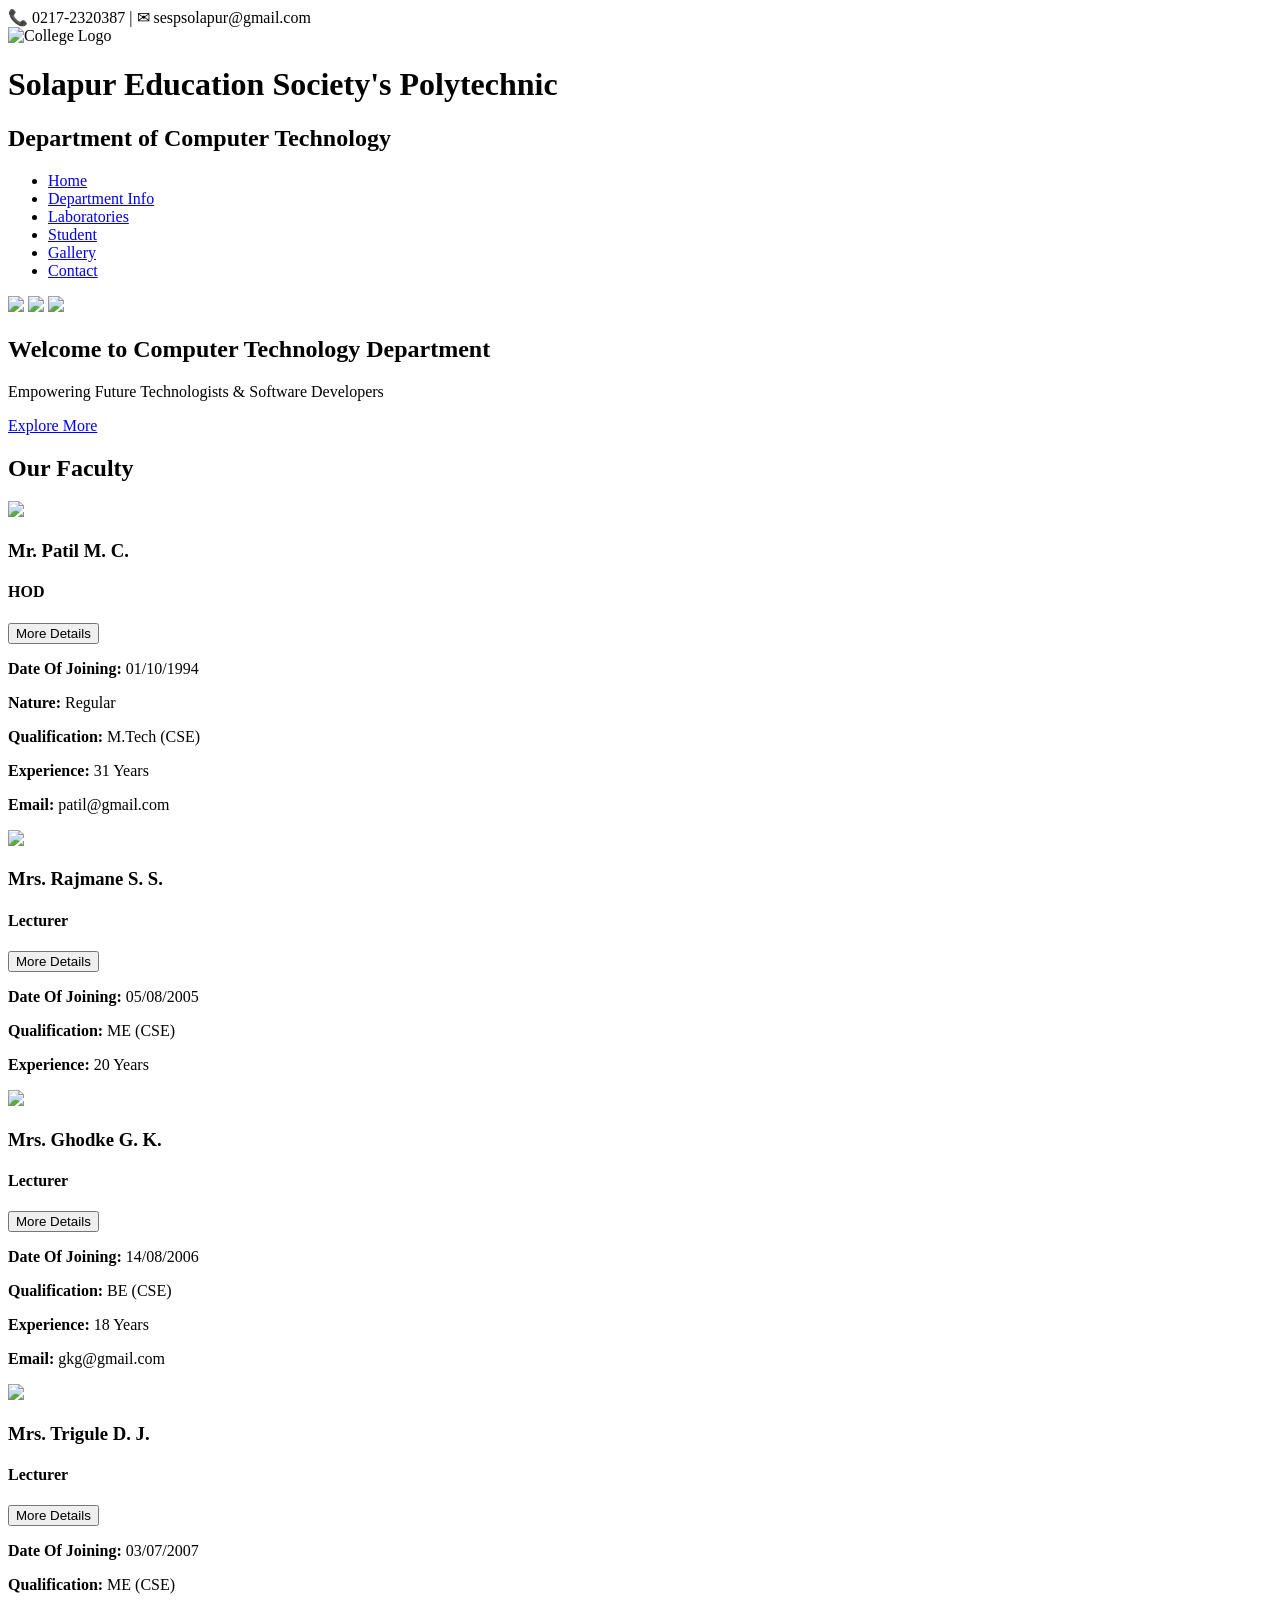
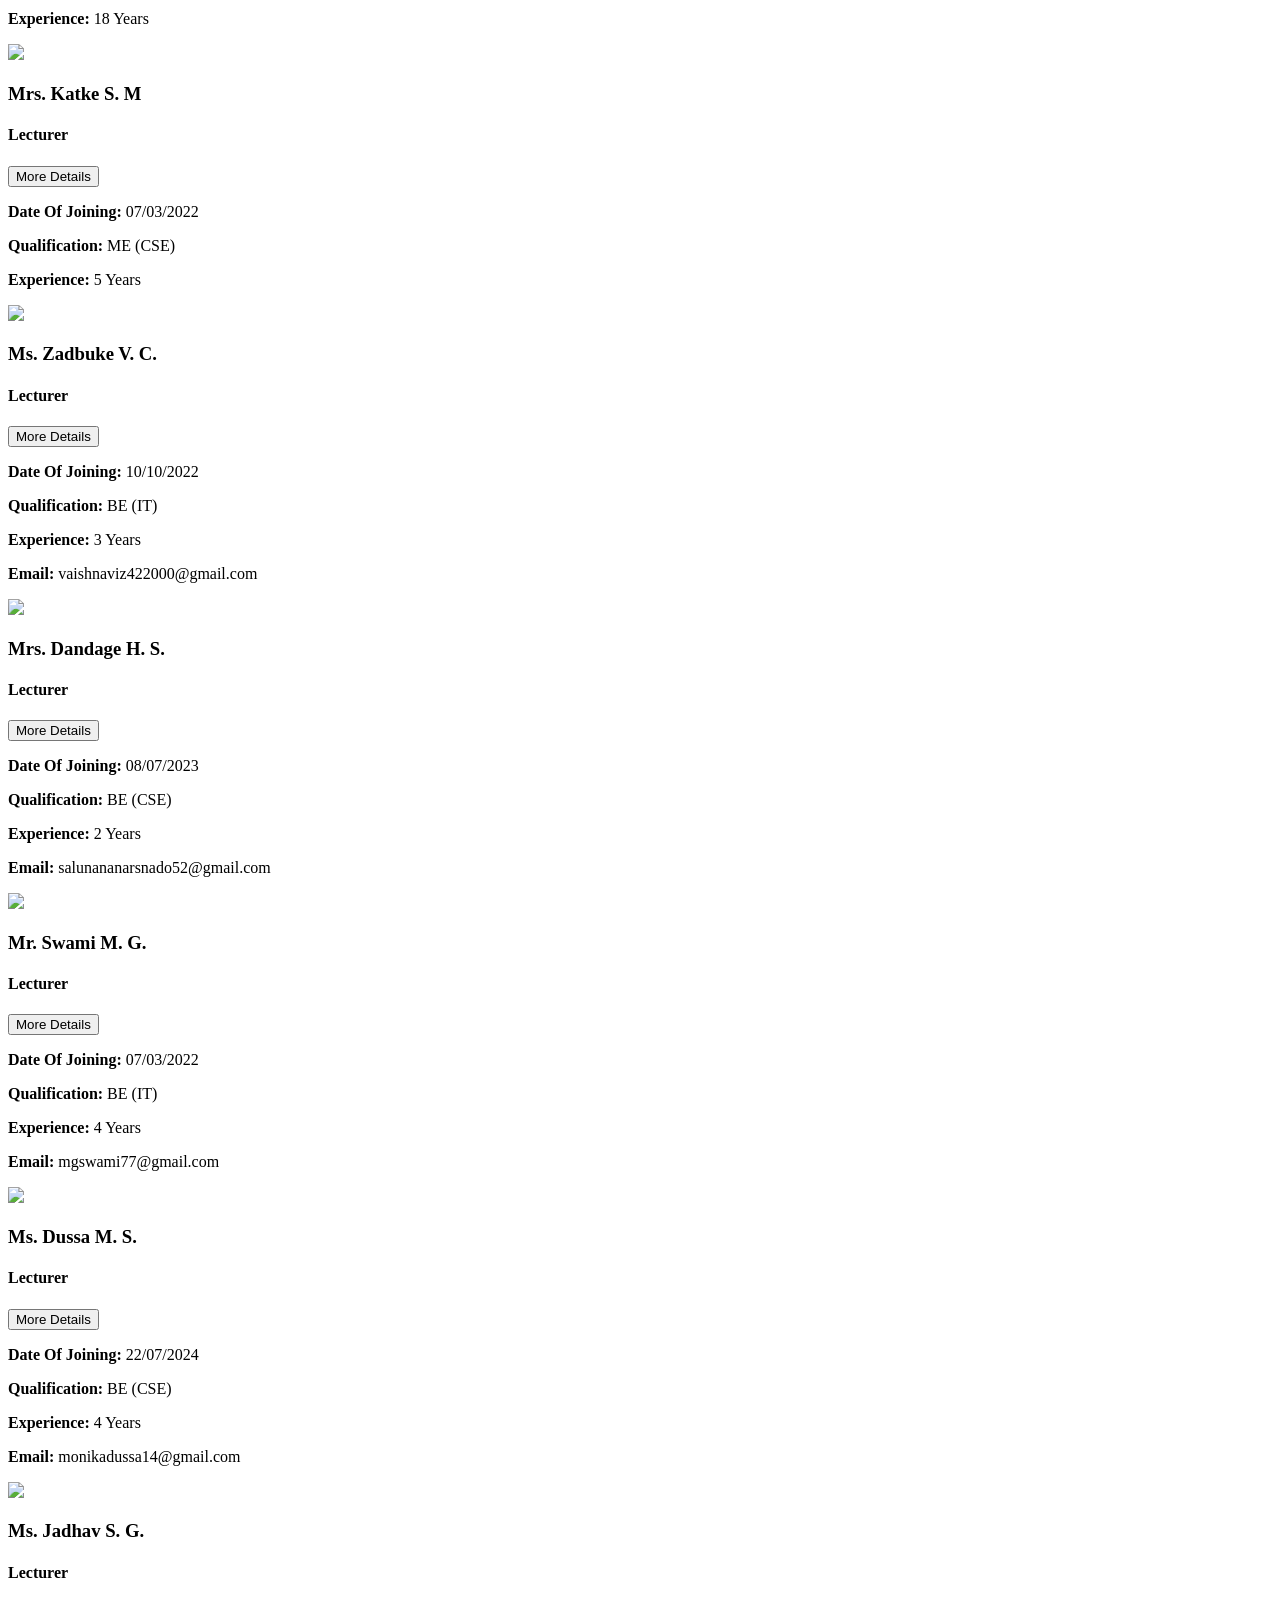
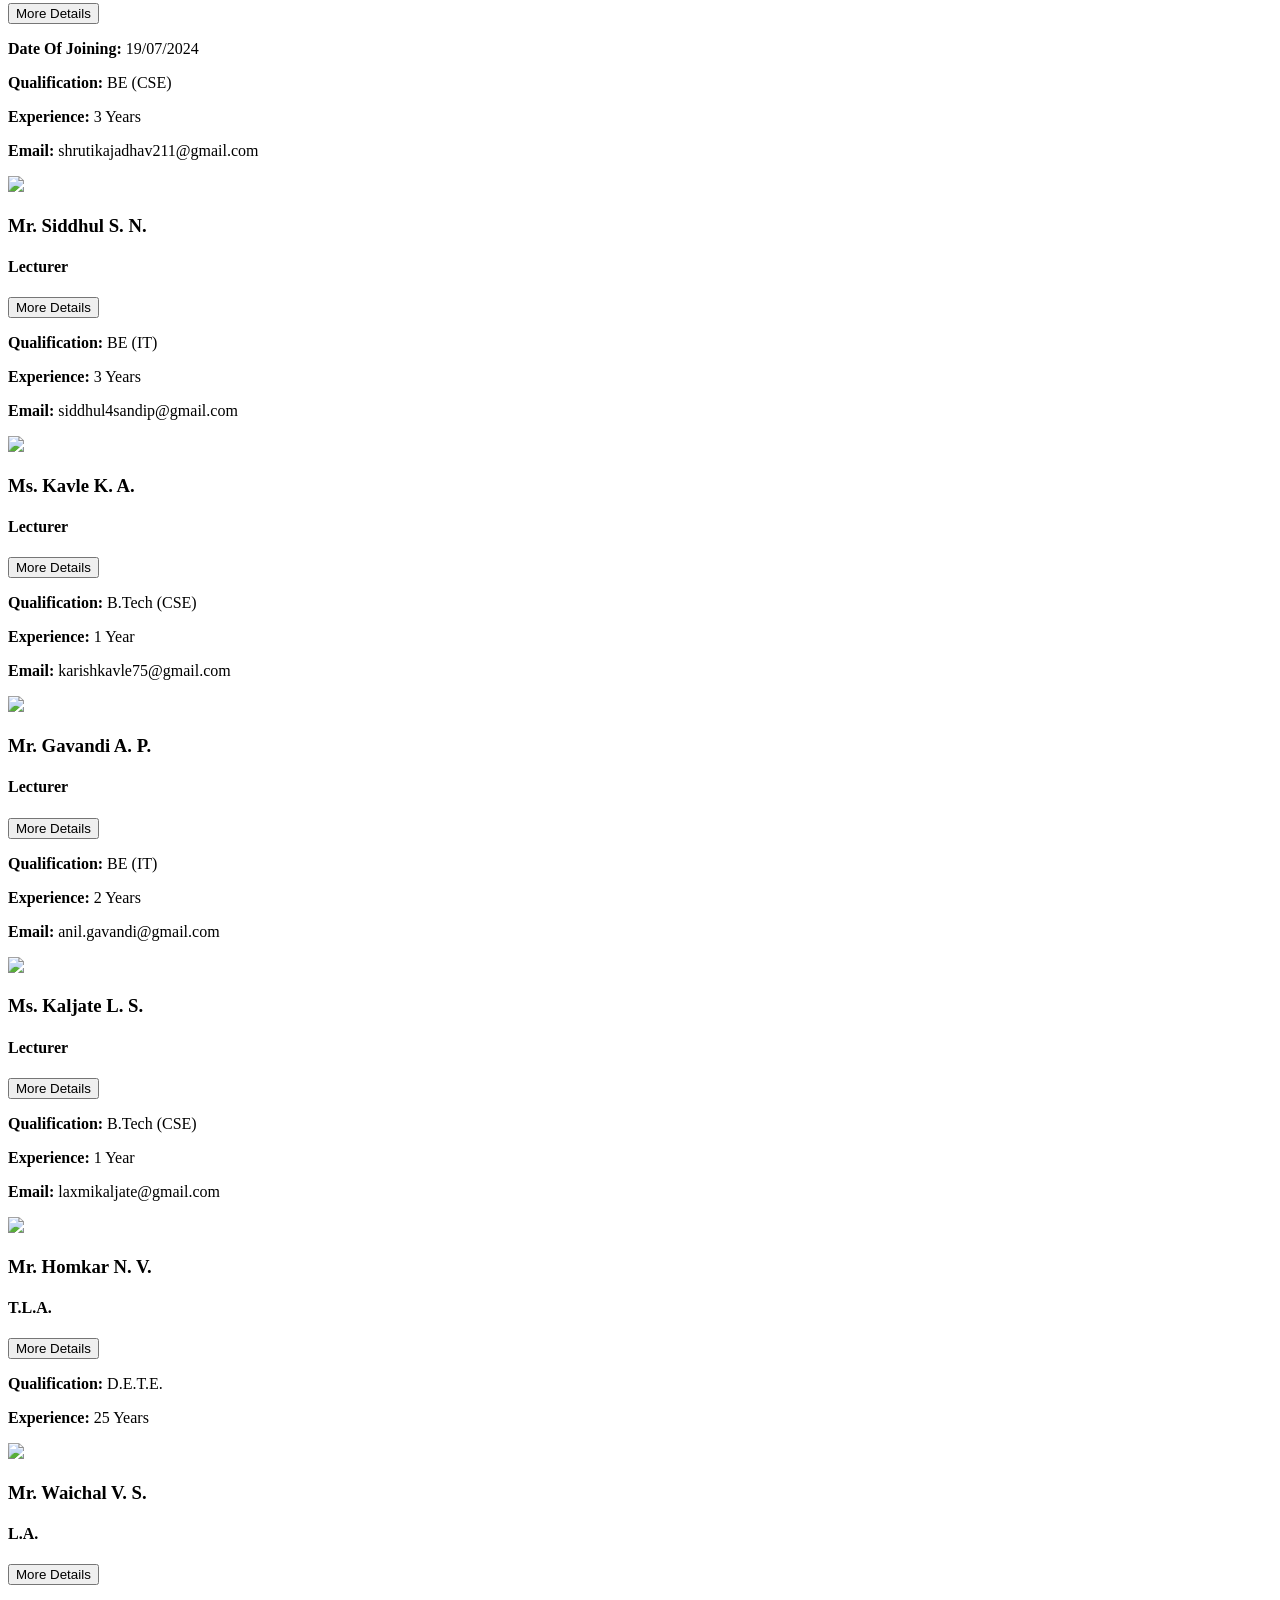
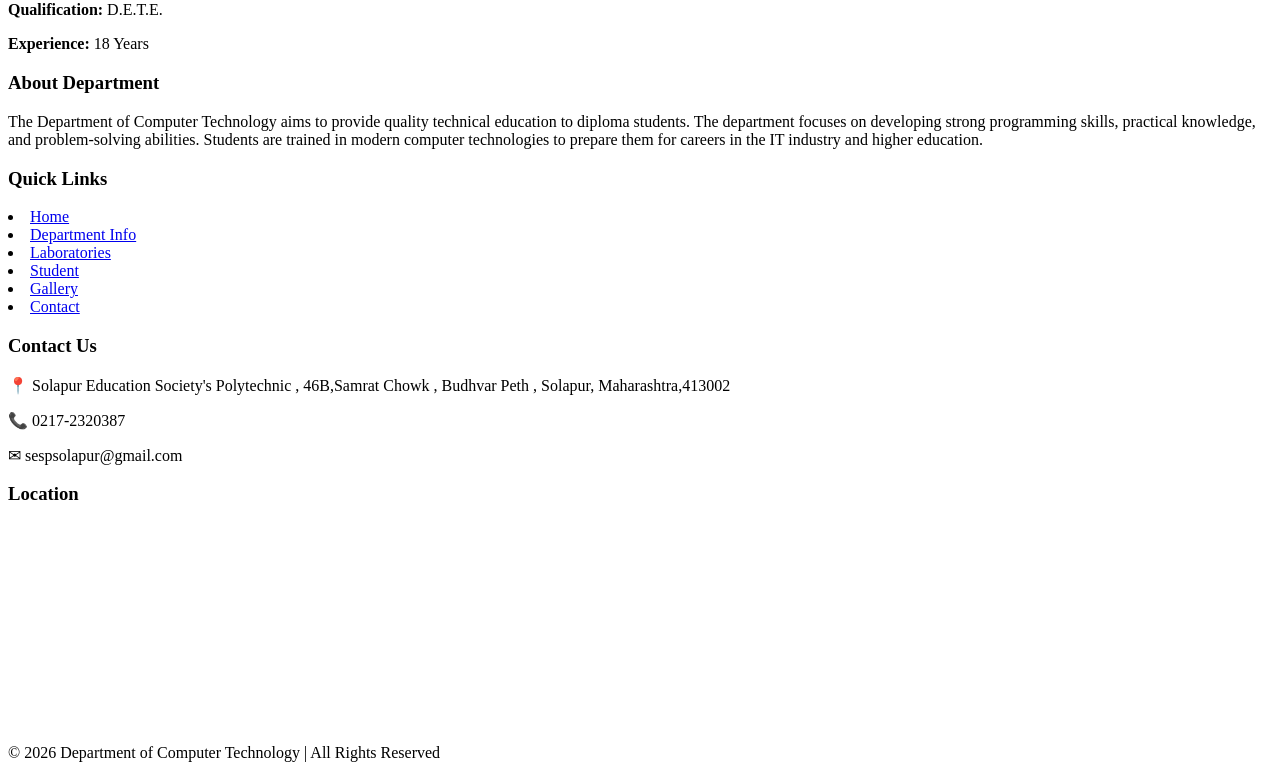
==== index.html @ 78694e69 "Add files via upload" ====
<!DOCTYPE html>
<html>

<head>
    <title>Computer Science Department</title>
    <link rel="stylesheet" href="css/style.css">
</head>

<body>

    <div class="top-bar">
        📞 0217-2320387 | ✉ sespsolapur@gmail.com
    </div>

    <header class="main-header">
        <div class="logo">
            <img src="images/logo.png" alt="College Logo">
        </div>

        <div class="title">
            <h1>Solapur Education Society's Polytechnic</h1>
            <h2>Department of Computer Technology</h2>
        </div>
    </header>

    <nav>
        <ul>
            <li><a href="index.html">Home</a></li>
            <li><a href="department.html">Department Info</a></li>
            <li><a href="lab.html">Laboratories</a></li>
            <li><a href="student.html">Student</a></li>
            <li><a href="gallery.html">Gallery</a></li>
            <li><a href="contact.html">Contact</a></li>
        </ul>
    </nav>

    <section class="hero">

        <div class="slider">
            <img src="images/slide1.jpg" class="slide active">
            <img src="images/slide2.jpg" class="slide">
            <img src="images/slide3.png" class="slide">
        </div>

        <div class="hero-overlay"></div>

        <div class="hero-content">
            <h2>Welcome to Computer Technology Department</h2>
            <p>Empowering Future Technologists & Software Developers</p>
            <a href="#" class="btn">Explore More</a>
        </div>

    </section>

    <section class="faculty">

        <h2>Our Faculty</h2>

        <div class="cards">

            <!-- Faculty 1 -->

            <div class="card">
                <img src="images/faculty1.jpeg">
                <h3>Mr. Patil M. C.</h3>
                <h4>HOD</h4>
                <button class="details-btn">More Details</button>

                <div class="detail-box">
                    <p><b>Date Of Joining:</b> 01/10/1994</p>
                    <p><b>Nature:</b> Regular</p>
                    <p><b>Qualification:</b> M.Tech (CSE)</p>
                    <p><b>Experience:</b> 31 Years</p>
                    <p><b>Email:</b> patil@gmail.com</p>
                </div>
            </div>

            <!-- Faculty 2 -->

            <div class="card">
                <img src="images/faculty2.jpeg">
                <h3>Mrs. Rajmane S. S.</h3>
                <h4>Lecturer</h4>
                <button class="details-btn">More Details</button>

                <div class="detail-box">
                    <p><b>Date Of Joining:</b> 05/08/2005</p>
                    <p><b>Qualification:</b> ME (CSE)</p>
                    <p><b>Experience:</b> 20 Years</p>
                </div>
            </div>

            <!-- Faculty 3 -->

            <div class="card">
                <img src="images/faculty3.jpeg">
                <h3>Mrs. Ghodke G. K.</h3>
                <h4>Lecturer</h4>
                <button class="details-btn">More Details</button>

                <div class="detail-box">
                    <p><b>Date Of Joining:</b> 14/08/2006</p>
                    <p><b>Qualification:</b> BE (CSE)</p>
                    <p><b>Experience:</b> 18 Years</p>
                    <p><b>Email:</b> gkg@gmail.com</p>
                </div>
            </div>

            <!-- Faculty 4 -->

            <div class="card">
                <img src="images/faculty4.jpeg">
                <h3>Mrs. Trigule D. J.</h3>
                <h4>Lecturer</h4>
                <button class="details-btn">More Details</button>

                <div class="detail-box">
                    <p><b>Date Of Joining:</b> 03/07/2007</p>
                    <p><b>Qualification:</b> ME (CSE)</p>
                    <p><b>Experience:</b> 18 Years</p>
                </div>
            </div>

            <!-- Faculty 5 -->

            <div class="card">
                <img src="images/faculty5.jpeg">
                <h3>Mrs. Katke S. M</h3>
                <h4>Lecturer</h4>
                <button class="details-btn">More Details</button>

                <div class="detail-box">
                    <p><b>Date Of Joining:</b> 07/03/2022</p>
                    <p><b>Qualification:</b> ME (CSE)</p>
                    <p><b>Experience:</b> 5 Years</p>
                </div>
            </div>

            <!-- Faculty 6 -->

            <div class="card">
                <img src="images/faculty6.jpeg">
                <h3>Ms. Zadbuke V. C.</h3>
                <h4>Lecturer</h4>
                <button class="details-btn">More Details</button>

                <div class="detail-box">
                    <p><b>Date Of Joining:</b> 10/10/2022</p>
                    <p><b>Qualification:</b> BE (IT)</p>
                    <p><b>Experience:</b> 3 Years</p>
                    <p><b>Email:</b> vaishnaviz422000@gmail.com</p>
                </div>
            </div>

            <!-- Faculty 7 -->

            <div class="card">
                <img src="images/faculty7.jpeg">
                <h3>Mrs. Dandage H. S.</h3>
                <h4>Lecturer</h4>
                <button class="details-btn">More Details</button>

                <div class="detail-box">
                    <p><b>Date Of Joining:</b> 08/07/2023</p>
                    <p><b>Qualification:</b> BE (CSE)</p>
                    <p><b>Experience:</b> 2 Years</p>
                    <p><b>Email:</b> salunananarsnado52@gmail.com</p>
                </div>
            </div>

            <!-- Faculty 8 -->

            <div class="card">
                <img src="images/faculty8.jpeg">
                <h3>Mr. Swami M. G.</h3>
                <h4>Lecturer</h4>
                <button class="details-btn">More Details</button>

                <div class="detail-box">
                    <p><b>Date Of Joining:</b> 07/03/2022</p>
                    <p><b>Qualification:</b> BE (IT)</p>
                    <p><b>Experience:</b> 4 Years</p>
                    <p><b>Email:</b> mgswami77@gmail.com</p>
                </div>
            </div>

            <!-- Faculty 9 -->

            <div class="card">
                <img src="images/faculty9.jpeg">
                <h3>Ms. Dussa M. S.</h3>
                <h4>Lecturer</h4>
                <button class="details-btn">More Details</button>

                <div class="detail-box">
                    <p><b>Date Of Joining:</b> 22/07/2024</p>
                    <p><b>Qualification:</b> BE (CSE)</p>
                    <p><b>Experience:</b> 4 Years</p>
                    <p><b>Email:</b> monikadussa14@gmail.com</p>
                </div>
            </div>

            <!-- Faculty 10 -->

            <div class="card">
                <img src="images/faculty10.jpeg">
                <h3>Ms. Jadhav S. G.</h3>
                <h4>Lecturer</h4>
                <button class="details-btn">More Details</button>

                <div class="detail-box">
                    <p><b>Date Of Joining:</b> 19/07/2024</p>
                    <p><b>Qualification:</b> BE (CSE)</p>
                    <p><b>Experience:</b> 3 Years</p>
                    <p><b>Email:</b> shrutikajadhav211@gmail.com</p>
                </div>
            </div>

            <!-- Faculty 11 -->

            <div class="card">
                <img src="images/faculty11.jpeg">
                <h3>Mr. Siddhul S. N.</h3>
                <h4>Lecturer</h4>
                <button class="details-btn">More Details</button>

                <div class="detail-box">
                    <p><b>Qualification:</b> BE (IT)</p>
                    <p><b>Experience:</b> 3 Years</p>
                    <p><b>Email:</b> siddhul4sandip@gmail.com</p>
                </div>
            </div>

            <!-- Faculty 12 -->

            <div class="card">
                <img src="images/faculty12.jpeg">
                <h3>Ms. Kavle K. A.</h3>
                <h4>Lecturer</h4>
                <button class="details-btn">More Details</button>

                <div class="detail-box">
                    <p><b>Qualification:</b> B.Tech (CSE)</p>
                    <p><b>Experience:</b> 1 Year</p>
                    <p><b>Email:</b> karishkavle75@gmail.com</p>
                </div>
            </div>

            <!-- Faculty 13 -->

            <div class="card">
                <img src="images/faculty13.jpeg">
                <h3>Mr. Gavandi A. P.</h3>
                <h4>Lecturer</h4>
                <button class="details-btn">More Details</button>

                <div class="detail-box">
                    <p><b>Qualification:</b> BE (IT)</p>
                    <p><b>Experience:</b> 2 Years</p>
                    <p><b>Email:</b> anil.gavandi@gmail.com</p>
                </div>
            </div>

            <!-- Faculty 14 -->

            <div class="card">
                <img src="images/faculty14.jpeg">
                <h3>Ms. Kaljate L. S.</h3>
                <h4>Lecturer</h4>
                <button class="details-btn">More Details</button>

                <div class="detail-box">
                    <p><b>Qualification:</b> B.Tech (CSE)</p>
                    <p><b>Experience:</b> 1 Year</p>
                    <p><b>Email:</b> laxmikaljate@gmail.com</p>
                </div>
            </div>

            <!-- Faculty 15 -->

            <div class="card">
                <img src="images/faculty15.jpeg">
                <h3>Mr. Homkar N. V.</h3>
                <h4>T.L.A.</h4>
                <button class="details-btn">More Details</button>

                <div class="detail-box">
                    <p><b>Qualification:</b> D.E.T.E.</p>
                    <p><b>Experience:</b> 25 Years</p>
                </div>
            </div>

            <!-- Faculty 16 -->

            <div class="card">
                <img src="images/faculty16.jpeg">
                <h3>Mr. Waichal V. S.</h3>
                <h4>L.A.</h4>
                <button class="details-btn">More Details</button>

                <div class="detail-box">
                    <p><b>Qualification:</b> D.E.T.E.</p>
                    <p><b>Experience:</b> 18 Years</p>
                </div>
            </div>

        </div>
    </section>
    <footer class="footer">

        <div class="footer-container">

            <!-- About -->
            <div class="footer-box">
                <h3>About Department</h3>
                <p>
                    The Department of Computer Technology aims to provide quality technical education to diploma students. The department focuses on developing strong programming skills, practical knowledge, and problem-solving abilities. Students are trained in modern computer
                    technologies to prepare them for careers in the IT industry and higher education.
                </p>
            </div>

            <!-- Quick Links -->
            <div class="footer-box">
                <h3>Quick Links</h3>
                <li><a href="index.html">Home</a></li>
                <li><a href="department.html">Department Info</a></li>
                <li><a href="lab.html">Laboratories</a></li>
                <li><a href="student.html">Student</a></li>
                <li><a href="gallery.html">Gallery</a></li>
                <li><a href="contact.html">Contact</a></li>
            </div>

            <!-- Contact -->
            <div class="footer-box">
                <h3>Contact Us</h3>
                <p>📍 Solapur Education Society's Polytechnic , 46B,Samrat Chowk , Budhvar Peth , Solapur, Maharashtra,413002</p>

                <p>📞 0217-2320387</p>
                <p>✉ sespsolapur@gmail.com</p>
            </div>

            <!-- Map -->
            <div class="footer-box">
                <h3>Location</h3>

                <iframe src="https://www.google.com/maps/embed?pb=!1m18!1m12!1m3!1d3801.221603980372!2d75.89961547494204!3d17.686988583252173!2m3!1f0!2f0!3f0!3m2!1i1024!2i768!4f13.1!3m3!1m2!1s0x3bc5da73fd4d01ab%3A0x4841d0e996e1ba1b!2sSolapur%20Education%20Society&#39;s%20Polytechnic!5e0!3m2!1sen!2sin!4v1772907391033!5m2!1sen!2sin"
                    width="300" height="200" style="border:0;" allowfullscreen="" loading="lazy" referrerpolicy="no-referrer-when-downgrade"></iframe>

            </div>

        </div>

        <div class="footer-bottom">
            <p>© 2026 Department of Computer Technology | All Rights Reserved</p>
        </div>

    </footer>

    <script src="js/script.js"></script>

</body>

</html>
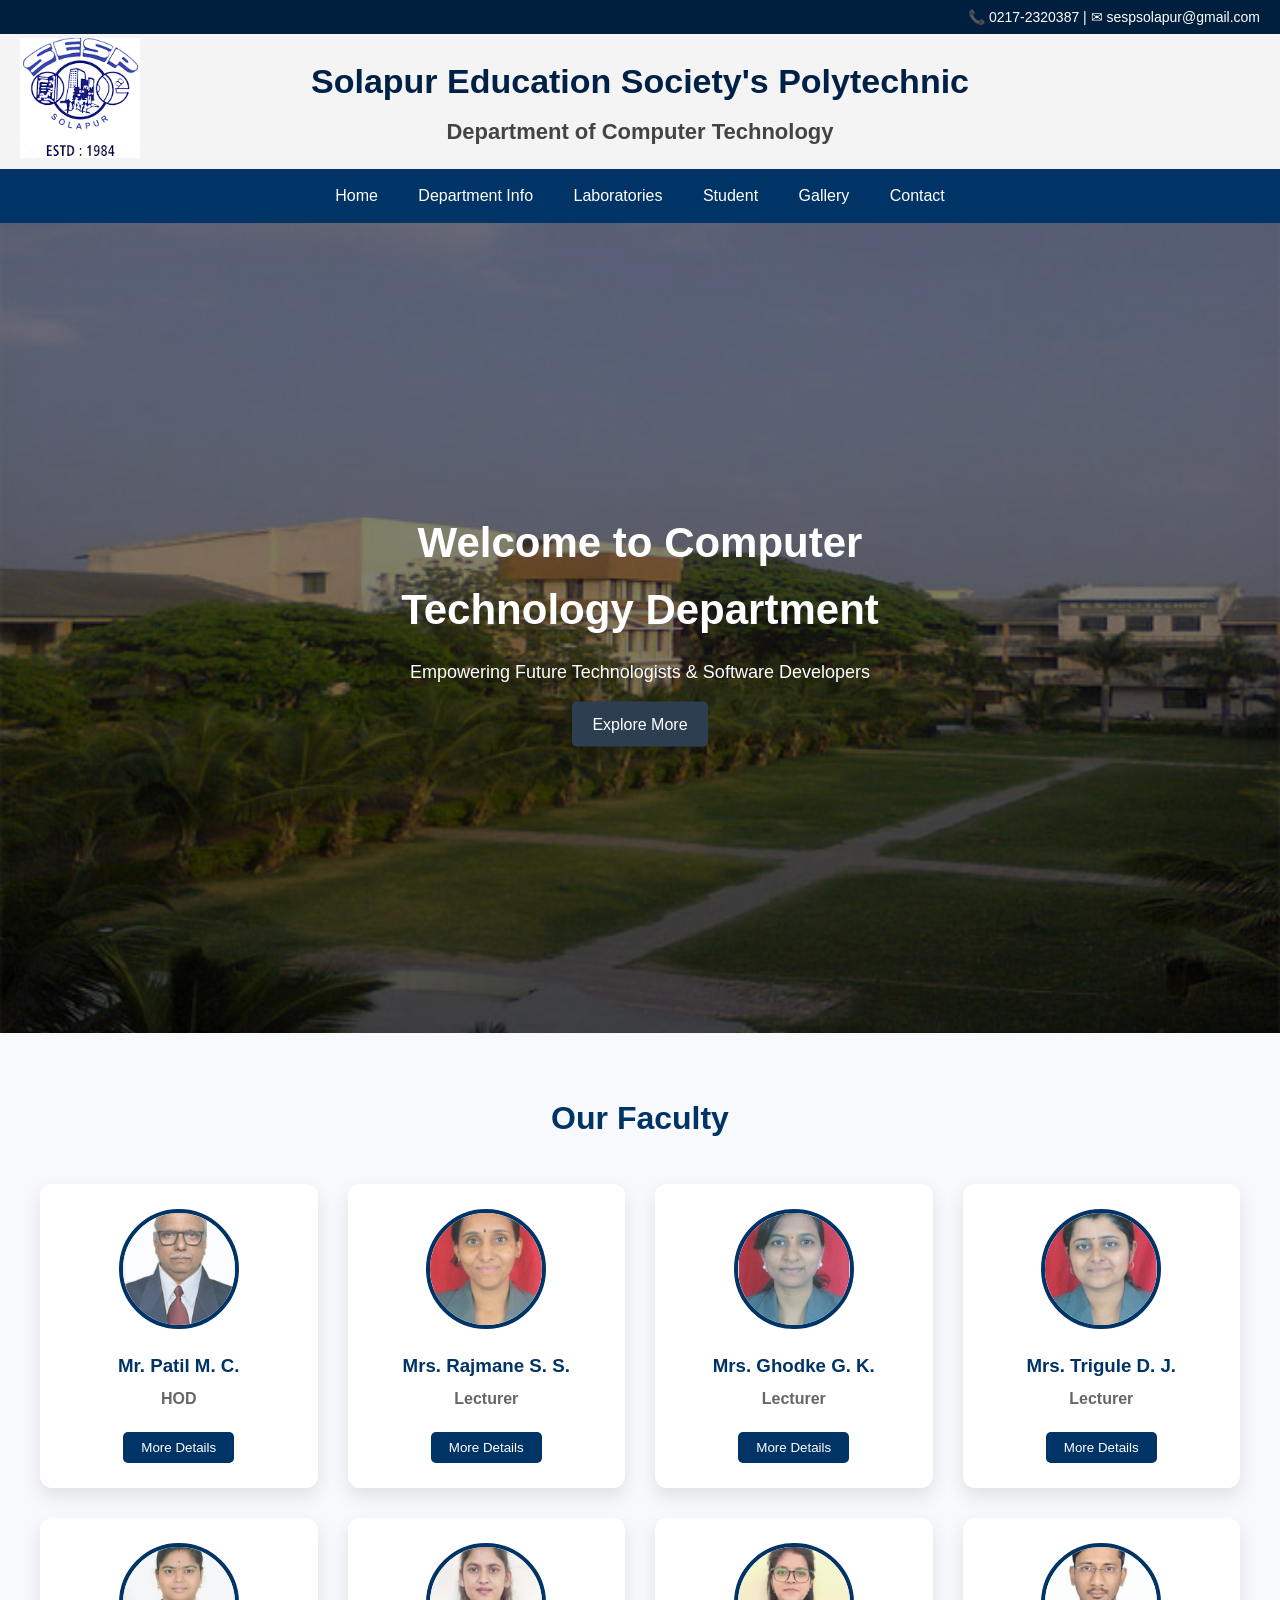
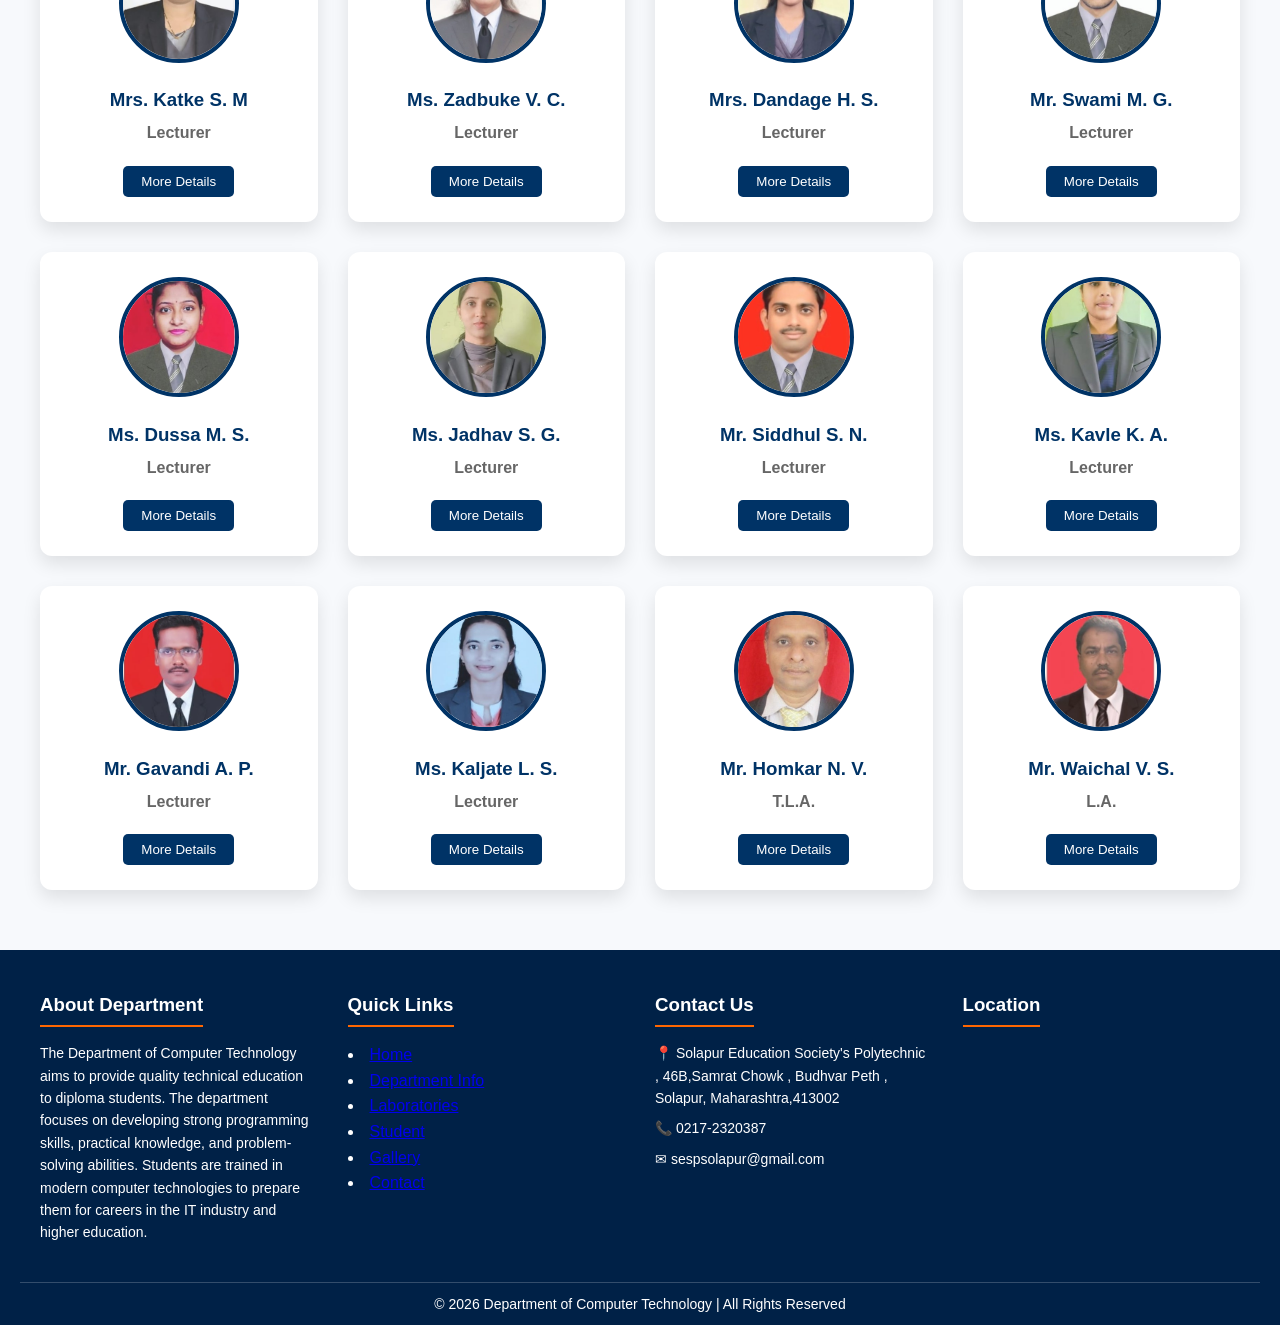
==== commit 47ff03cb: "Update index.html" ====
--- a/index.html
+++ b/index.html
@@ -23,6 +23,9 @@
         </div>
     </header>
 
+     <div class="menu-toggle" id="menu-toggle">
+        ☰
+    </div>
     <nav>
         <ul>
             <li><a href="index.html">Home</a></li>
@@ -360,4 +363,5 @@
 
 </body>
 
-</html>+
+</html>
--- a/css/style.css
+++ b/css/style.css
@@ -0,0 +1,949 @@
+/* Reset */
+
+* {
+    margin: 0;
+    padding: 0;
+    box-sizing: border-box;
+}
+
+body {
+    font-family: Arial, sans-serif;
+    line-height: 1.6;
+}
+
+
+/* ================= TOP CONTACT BAR ================= */
+
+.top-bar {
+    background-color: #001f3f;
+    color: white;
+    text-align: right;
+    padding: 6px 20px;
+    font-size: 14px;
+}
+
+
+/* ================= HEADER ================= */
+
+.main-header {
+    display: flex;
+    align-items: center;
+    justify-content: center;
+    padding: 20px;
+    background: #f4f4f4;
+    text-align: center;
+}
+
+
+/* Logo */
+
+.logo {
+    position: absolute;
+    left: 20px;
+}
+
+.logo img {
+    width: 120px;
+}
+
+
+/* Title */
+
+.title h1 {
+    font-size: 34px;
+    color: #002147;
+}
+
+.title h2 {
+    font-size: 22px;
+    color: #444;
+    margin-top: 5px;
+}
+
+
+/* ================= NAVIGATION ================= */
+
+nav {
+    background-color: #003366;
+}
+
+nav ul {
+    list-style: none;
+    text-align: center;
+}
+
+nav ul li {
+    display: inline-block;
+}
+
+nav ul li a {
+    display: block;
+    color: white;
+    padding: 14px 18px;
+    text-decoration: none;
+    font-weight: 500;
+}
+
+nav ul li a:hover {
+    background-color: #001933;
+}
+
+
+/* ================= HERO SECTION ================= */
+
+.hero {
+    position: relative;
+    width: 100%;
+    height: 90vh;
+    overflow: hidden;
+}
+
+
+/* Slider */
+
+.slider {
+    position: absolute;
+    width: 100%;
+    height: 100%;
+    top: 0;
+    left: 0;
+}
+
+.slide {
+    position: absolute;
+    width: 100%;
+    height: 100%;
+    object-fit: cover;
+    opacity: 0;
+    transition: opacity 1s ease-in-out;
+}
+
+.slide.active {
+    opacity: 1;
+}
+
+
+/* Overlay */
+
+.hero-overlay {
+    position: absolute;
+    width: 100%;
+    height: 100%;
+    background: rgba(0, 0, 0, 0.5);
+    top: 0;
+    left: 0;
+    z-index: 1;
+}
+
+
+/* HERO TEXT CENTER */
+
+.hero-content {
+    position: absolute;
+    top: 50%;
+    left: 50%;
+    transform: translate(-50%, -50%);
+    text-align: center;
+    color: white;
+    z-index: 2;
+}
+
+.hero-content h2 {
+    font-size: 42px;
+}
+
+.hero-content p {
+    font-size: 18px;
+    margin: 15px 0;
+}
+
+
+/* BUTTON */
+
+.btn {
+    display: inline-block;
+    background: #2c3e50;
+    padding: 10px 20px;
+    color: white;
+    text-decoration: none;
+    border-radius: 5px;
+}
+
+.btn:hover {
+    background: #1a252f;
+}
+
+
+/* ================= FACULTY SECTION ================= */
+
+.faculty {
+    padding: 60px 20px;
+    text-align: center;
+    background: #f7f9fc;
+}
+
+.faculty h2 {
+    margin-bottom: 40px;
+    font-size: 32px;
+    color: #003366;
+}
+
+
+/* Grid */
+
+.cards {
+    display: grid;
+    grid-template-columns: repeat(auto-fit, minmax(250px, 1fr));
+    gap: 30px;
+    max-width: 1200px;
+    margin: auto;
+}
+
+
+/* Card Design */
+
+.card {
+    background: white;
+    padding: 25px;
+    border-radius: 12px;
+    box-shadow: 0 8px 18px rgba(0, 0, 0, 0.1);
+    transition: all 0.4s ease;
+    position: relative;
+    overflow: hidden;
+}
+
+
+/* Card Hover Animation */
+
+.card:hover {
+    transform: translateY(-10px) scale(1.02);
+    box-shadow: 0 12px 25px rgba(0, 0, 0, 0.2);
+}
+
+
+/* Faculty Image */
+
+.card img {
+    width: 120px;
+    height: 120px;
+    border-radius: 50%;
+    object-fit: cover;
+    border: 4px solid #003366;
+    margin-bottom: 15px;
+}
+
+
+/* Name */
+
+.card h3 {
+    margin-bottom: 5px;
+    color: #003366;
+}
+
+.card h4 {
+    color: #666;
+    margin-bottom: 10px;
+}
+
+
+/* Button */
+
+.details-btn {
+    display: inline-block;
+    margin-top: 10px;
+    padding: 8px 18px;
+    background: #003366;
+    color: white;
+    border: none;
+    border-radius: 5px;
+    cursor: pointer;
+    transition: 0.3s;
+}
+
+.details-btn:hover {
+    background: #001933;
+}
+
+
+/* Hidden Details */
+
+.detail-box {
+    margin-top: 15px;
+    padding: 12px;
+    background: #f1f3f6;
+    border-radius: 6px;
+    font-size: 14px;
+    display: none;
+    animation: fadeIn 0.4s ease;
+}
+
+@keyframes fadeIn {
+    from {
+        opacity: 0;
+        transform: translateY(-5px);
+    }
+    to {
+        opacity: 1;
+        transform: translateY(0);
+    }
+}
+
+
+/* ================= FOOTER ================= */
+
+.footer {
+    background: #002147;
+    color: white;
+    padding: 40px 20px 10px;
+}
+
+.footer-container {
+    display: flex;
+    flex-wrap: wrap;
+    justify-content: space-between;
+    gap: 30px;
+    max-width: 1200px;
+    margin: auto;
+}
+
+.footer-box {
+    flex: 1;
+    min-width: 220px;
+}
+
+.footer-box h3 {
+    margin-bottom: 15px;
+    border-bottom: 2px solid #ff6600;
+    display: inline-block;
+    padding-bottom: 5px;
+}
+
+.footer-box p {
+    font-size: 14px;
+    margin-bottom: 8px;
+}
+
+.footer-box ul {
+    list-style: none;
+}
+
+.footer-box ul li {
+    margin-bottom: 8px;
+}
+
+.footer-box ul li a {
+    color: white;
+    text-decoration: none;
+    font-size: 14px;
+}
+
+.footer-box ul li a:hover {
+    color: #ff6600;
+}
+
+.footer-bottom {
+    text-align: center;
+    border-top: 1px solid rgba(255, 255, 255, 0.2);
+    margin-top: 30px;
+    padding-top: 10px;
+    font-size: 14px;
+}
+
+
+/* ================= RESPONSIVE ================= */
+
+@media(max-width:768px) {
+    .main-header {
+        flex-direction: column;
+    }
+    nav ul li {
+        display: block;
+        border-bottom: 1px solid #004080;
+    }
+    .hero-content h2 {
+        font-size: 28px;
+    }
+    .cards {
+        flex-direction: column;
+        align-items: center;
+    }
+}
+
+
+/* ================= DEPARTMENT PAGE ================= */
+
+.dept-section {
+    padding: 60px;
+    text-align: center;
+    max-width: 900px;
+    margin: auto;
+    line-height: 1.8;
+}
+
+.dept-section h2 {
+    margin-bottom: 20px;
+    color: #003366;
+    font-size: 30px;
+}
+
+
+/* Vision Mission */
+
+.vm-container {
+    display: flex;
+    justify-content: center;
+    gap: 40px;
+    padding: 60px;
+    flex-wrap: wrap;
+    background: #f4f4f4;
+}
+
+.vm-card {
+    background: white;
+    padding: 30px;
+    width: 350px;
+    border-radius: 10px;
+    box-shadow: 0 6px 15px rgba(0, 0, 0, 0.1);
+    transition: 0.4s;
+}
+
+.vm-card:hover {
+    transform: translateY(-10px);
+    box-shadow: 0 10px 20px rgba(0, 0, 0, 0.2);
+}
+
+.vm-card h2 {
+    color: #003366;
+    margin-bottom: 15px;
+}
+
+
+/* HOD */
+
+.hod-section {
+    padding: 60px 20px;
+    text-align: center;
+    background: #f5f7fb;
+}
+
+.hod-card {
+    display: flex;
+    flex-direction: column;
+    /* Make image on top, text below */
+    align-items: center;
+    gap: 20px;
+    max-width: 600px;
+    margin: auto;
+    background: white;
+    padding: 30px;
+    border-radius: 10px;
+    box-shadow: 0 6px 15px rgba(0, 0, 0, 0.1);
+}
+
+.hod-card img {
+    width: 150px;
+    height: 150px;
+    border-radius: 50%;
+    object-fit: cover;
+}
+
+.hod-card h3 {
+    margin: 10px 0 5px 0;
+    color: #003366;
+}
+
+.hod-card p {
+    margin: 5px 0;
+    line-height: 1.6;
+}
+
+
+/* Scroll Animation Trigger */
+
+.fade-in {
+    opacity: 0;
+    transform: translateY(30px);
+    transition: all 1s ease;
+}
+
+.fade-in.show {
+    opacity: 1;
+    transform: translateY(0);
+}
+
+
+/* LABORATORIES PAGE */
+
+.labs-section {
+    padding: 60px 20px;
+    background: #f5f7fb;
+}
+
+.section-title {
+    text-align: center;
+    font-size: 34px;
+    color: #003366;
+    margin-bottom: 40px;
+}
+
+.labs-container {
+    max-width: 900px;
+    margin: auto;
+    display: flex;
+    flex-direction: column;
+    gap: 30px;
+}
+
+.lab-card {
+    display: flex;
+    align-items: center;
+    gap: 30px;
+    background: white;
+    padding: 25px;
+    border-radius: 10px;
+    box-shadow: 0 5px 15px rgba(0, 0, 0, 0.1);
+    transition: 0.3s;
+    opacity: 0;
+    transform: translateY(40px);
+}
+
+.lab-left {
+    text-align: center;
+    min-width: 140px;
+}
+
+.lab-left img {
+    width: 120px;
+    height: 100px;
+    object-fit: cover;
+    border-radius: 8px;
+    margin-bottom: 10px;
+}
+
+.lab-left h3 {
+    color: #003366;
+    font-size: 18px;
+}
+
+.lab-right {
+    flex: 1;
+    font-size: 15px;
+    line-height: 1.7;
+}
+
+.lab-card:hover {
+    transform: translateY(-8px);
+    box-shadow: 0 10px 25px rgba(0, 0, 0, 0.2);
+}
+
+.lab-card.show {
+    opacity: 1;
+    transform: translateY(0);
+    transition: 0.8s;
+}
+
+
+/* Student Section */
+
+.student-section {
+    padding: 60px 10%;
+    background: #f5f7fb;
+}
+
+.section-title {
+    text-align: center;
+    font-size: 34px;
+    margin-bottom: 50px;
+    color: #222;
+}
+
+.student-container {
+    display: grid;
+    grid-template-columns: repeat(auto-fit, minmax(250px, 1fr));
+    gap: 30px;
+}
+
+
+/* Card Design */
+
+.student-card {
+    background: white;
+    padding: 30px;
+    border-radius: 12px;
+    box-shadow: 0 8px 25px rgba(0, 0, 0, 0.08);
+    transition: 0.4s;
+    position: relative;
+    overflow: hidden;
+}
+
+.student-card h3 {
+    margin-bottom: 15px;
+    color: #0a4dbf;
+}
+
+.student-card p {
+    font-size: 15px;
+    line-height: 1.6;
+    color: #555;
+}
+
+
+/* Hover Animation */
+
+.student-card:hover {
+    transform: translateY(-10px);
+    box-shadow: 0 12px 35px rgba(0, 0, 0, 0.15);
+}
+
+
+/* Glow Line Animation */
+
+.student-card::before {
+    content: "";
+    position: absolute;
+    top: 0;
+    left: -100%;
+    width: 100%;
+    height: 4px;
+    background: linear-gradient(90deg, #007bff, #00e0ff);
+    transition: 0.5s;
+}
+
+.student-card:hover::before {
+    left: 0;
+}
+
+
+/* Scroll Animation */
+
+.reveal {
+    opacity: 0;
+    transform: translateY(60px);
+    transition: all 0.8s ease;
+}
+
+.reveal.active {
+    opacity: 1;
+    transform: translateY(0);
+}
+
+.gallery-section {
+    padding: 60px 10%;
+    background: #f4f6fb;
+}
+
+.section-title {
+    text-align: center;
+    font-size: 34px;
+    margin-bottom: 40px;
+}
+
+.gallery-container {
+    display: grid;
+    grid-template-columns: repeat(auto-fit, minmax(250px, 1fr));
+    gap: 25px;
+}
+
+.gallery-card {
+    background: white;
+    padding: 15px;
+    border-radius: 12px;
+    text-align: center;
+    box-shadow: 0 6px 18px rgba(0, 0, 0, 0.1);
+    transition: 0.4s;
+}
+
+.gallery-img {
+    width: 100%;
+    height: 200px;
+    object-fit: cover;
+    border-radius: 10px;
+    transition: 0.4s;
+    cursor: pointer;
+}
+
+.gallery-card h4 {
+    margin-top: 12px;
+    font-size: 16px;
+    color: #333;
+}
+
+
+/* Modern Hover Animation */
+
+.gallery-card:hover {
+    transform: translateY(-10px);
+    box-shadow: 0 12px 30px rgba(0, 0, 0, 0.2);
+}
+
+.gallery-card:hover .gallery-img {
+    transform: scale(1.1);
+}
+
+
+/* Lightbox */
+
+.lightbox {
+    display: none;
+    position: fixed;
+    top: 0;
+    left: 0;
+    width: 100%;
+    height: 100%;
+    background: rgba(0, 0, 0, 0.9);
+    justify-content: center;
+    align-items: center;
+}
+
+.lightbox-img {
+    max-width: 80%;
+    max-height: 80%;
+    border-radius: 10px;
+}
+
+.close {
+    position: absolute;
+    top: 30px;
+    right: 40px;
+    font-size: 40px;
+    color: white;
+    cursor: pointer;
+}
+
+.contact-section {
+    padding: 60px 10%;
+    background: #f5f7fb;
+}
+
+.section-title {
+    text-align: center;
+    font-size: 34px;
+    margin-bottom: 40px;
+}
+
+.contact-container {
+    display: grid;
+    grid-template-columns: 1fr 1fr;
+    gap: 40px;
+}
+
+
+/* Contact Info */
+
+.info-box {
+    background: white;
+    padding: 20px;
+    margin-bottom: 20px;
+    border-radius: 10px;
+    box-shadow: 0 5px 15px rgba(0, 0, 0, 0.1);
+    transition: 0.3s;
+}
+
+.info-box:hover {
+    transform: translateY(-5px);
+}
+
+.info-box h3 {
+    margin-bottom: 10px;
+    color: #0a4dbf;
+}
+
+
+/* Contact Form */
+
+.contact-form {
+    background: white;
+    padding: 30px;
+    border-radius: 10px;
+    box-shadow: 0 6px 20px rgba(0, 0, 0, 0.1);
+}
+
+.contact-form input,
+.contact-form textarea {
+    width: 100%;
+    padding: 12px;
+    margin-bottom: 15px;
+    border: 1px solid #ccc;
+    border-radius: 6px;
+}
+
+.contact-form button {
+    background: #0a4dbf;
+    color: white;
+    border: none;
+    padding: 12px 20px;
+    border-radius: 6px;
+    cursor: pointer;
+    transition: 0.3s;
+}
+
+.contact-form button:hover {
+    background: #083a8f;
+}
+
+
+/* Map */
+
+.map-section {
+    margin-top: 40px;
+}
+
+/* ================= MOBILE RESPONSIVE ================= */
+
+@media (max-width:768px) {
+
+    /* Top Bar */
+    .top-bar {
+        text-align: center;
+        font-size: 12px;
+        padding: 5px;
+    }
+
+    /* Header */
+    .main-header {
+        flex-direction: column;
+        padding: 15px;
+    }
+
+    .logo {
+        position: static;
+        margin-bottom: 10px;
+    }
+
+    .logo img {
+        width: 90px;
+    }
+
+    .title h1 {
+        font-size: 24px;
+    }
+
+    .title h2 {
+        font-size: 16px;
+    }
+
+    /* Navigation */
+    nav ul li {
+        display: block;
+        border-bottom: 1px solid #004080;
+    }
+
+    nav ul li a {
+        padding: 12px;
+        font-size: 14px;
+    }
+
+    /* Hero Section */
+    .hero {
+        height: 60vh;
+    }
+
+    .hero-content h2 {
+        font-size: 24px;
+    }
+
+    .hero-content p {
+        font-size: 14px;
+    }
+
+    /* Faculty Cards */
+    .cards {
+        grid-template-columns: 1fr;
+    }
+
+    .card img {
+        width: 90px;
+        height: 90px;
+    }
+
+    /* Vision Mission */
+    .vm-container {
+        padding: 30px 15px;
+        gap: 20px;
+    }
+
+    .vm-card {
+        width: 100%;
+    }
+
+    /* HOD */
+    .hod-card {
+        padding: 20px;
+    }
+
+    .hod-card img {
+        width: 120px;
+        height: 120px;
+    }
+
+    /* Labs */
+    .lab-card {
+        flex-direction: column;
+        text-align: center;
+    }
+
+    .lab-left {
+        min-width: auto;
+    }
+
+    /* Students */
+    .student-container {
+        grid-template-columns: 1fr;
+    }
+
+    /* Gallery */
+    .gallery-container {
+        grid-template-columns: 1fr;
+    }
+
+    .gallery-img {
+        height: 180px;
+    }
+
+    /* Contact */
+    .contact-container {
+        grid-template-columns: 1fr;
+    }
+
+    /* Footer */
+    .footer-container {
+        flex-direction: column;
+        text-align: center;
+    }
+}
+
+/* Hamburger Menu */
+
+.menu-toggle{
+    display:none;
+    font-size:28px;
+    background:#003366;
+    color:white;
+    padding:10px 15px;
+    cursor:pointer;
+}
+
+/* Mobile Menu */
+
+@media(max-width:768px){
+
+.menu-toggle{
+display:block;
+}
+
+nav ul{
+display:none;
+flex-direction:column;
+width:100%;
+}
+
+nav ul.show{
+display:flex;
+}
+
+nav ul li{
+display:block;
+text-align:center;
+}
+
+}
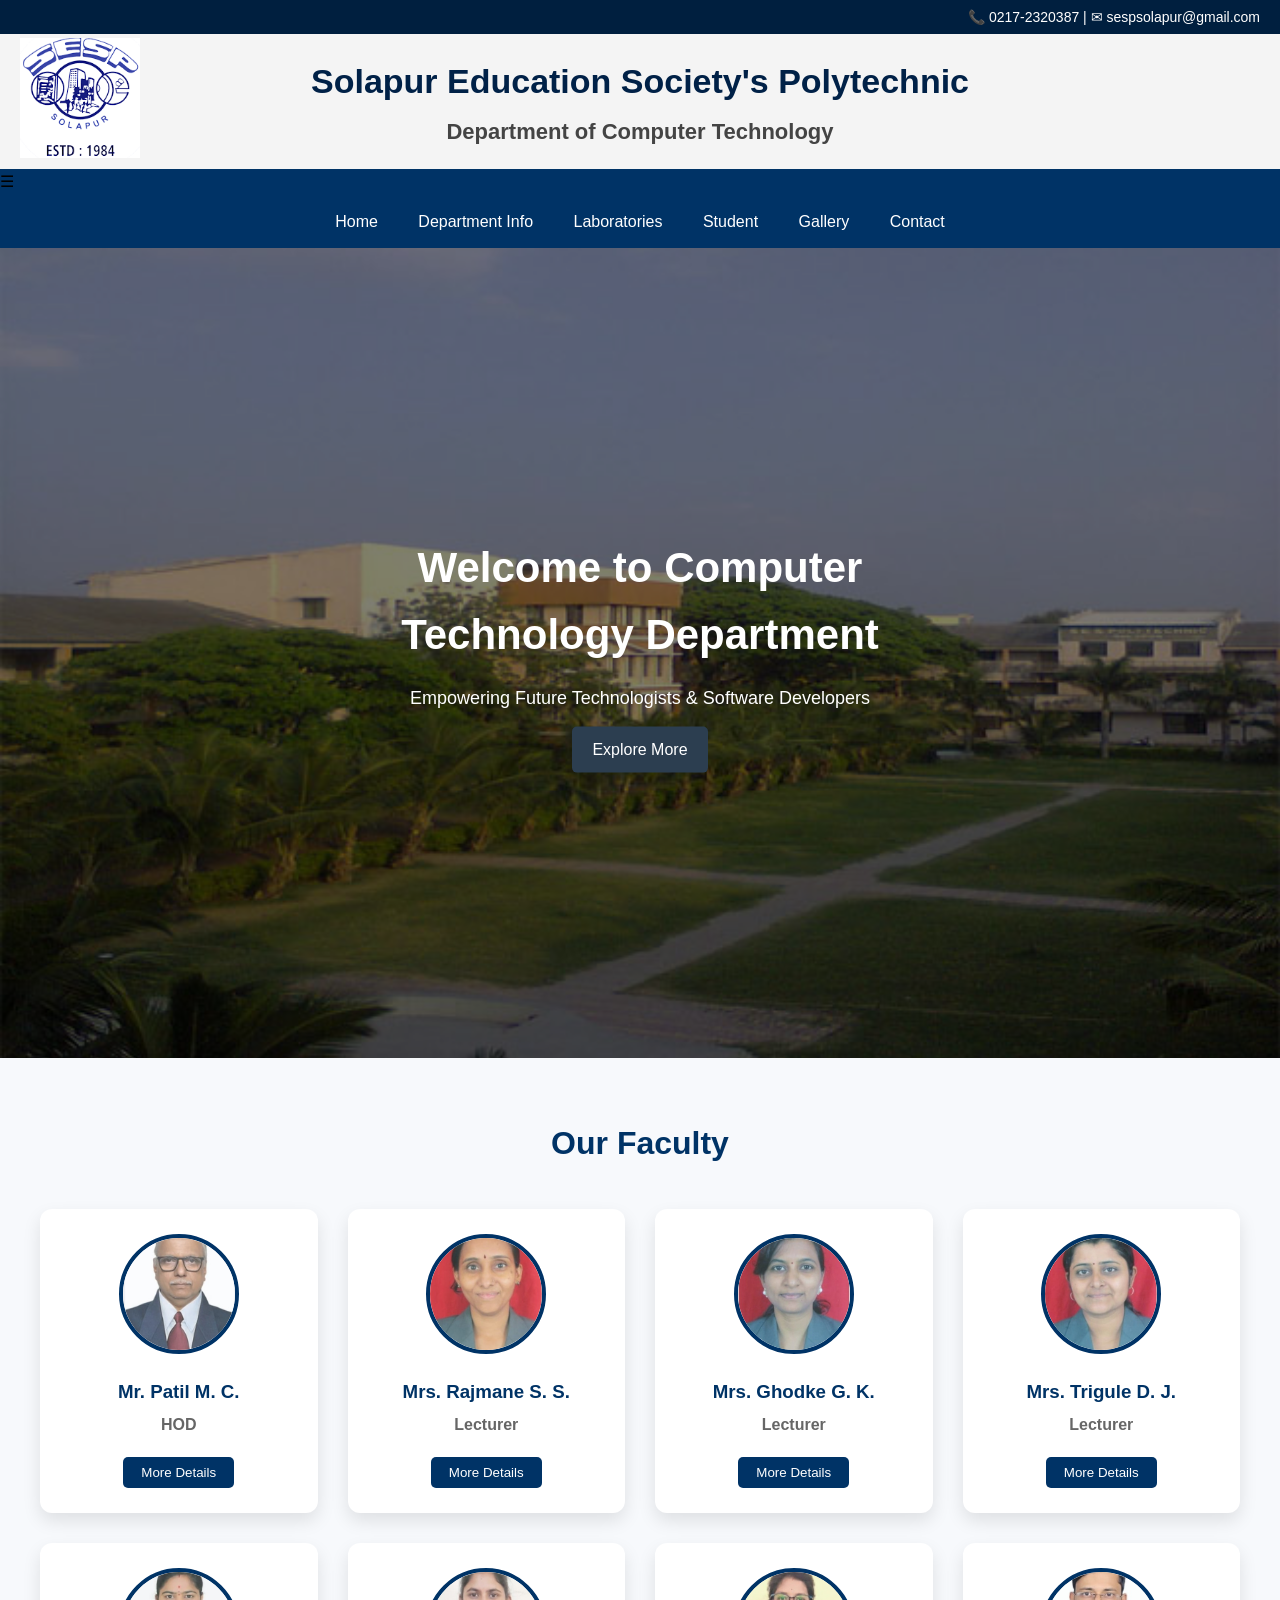
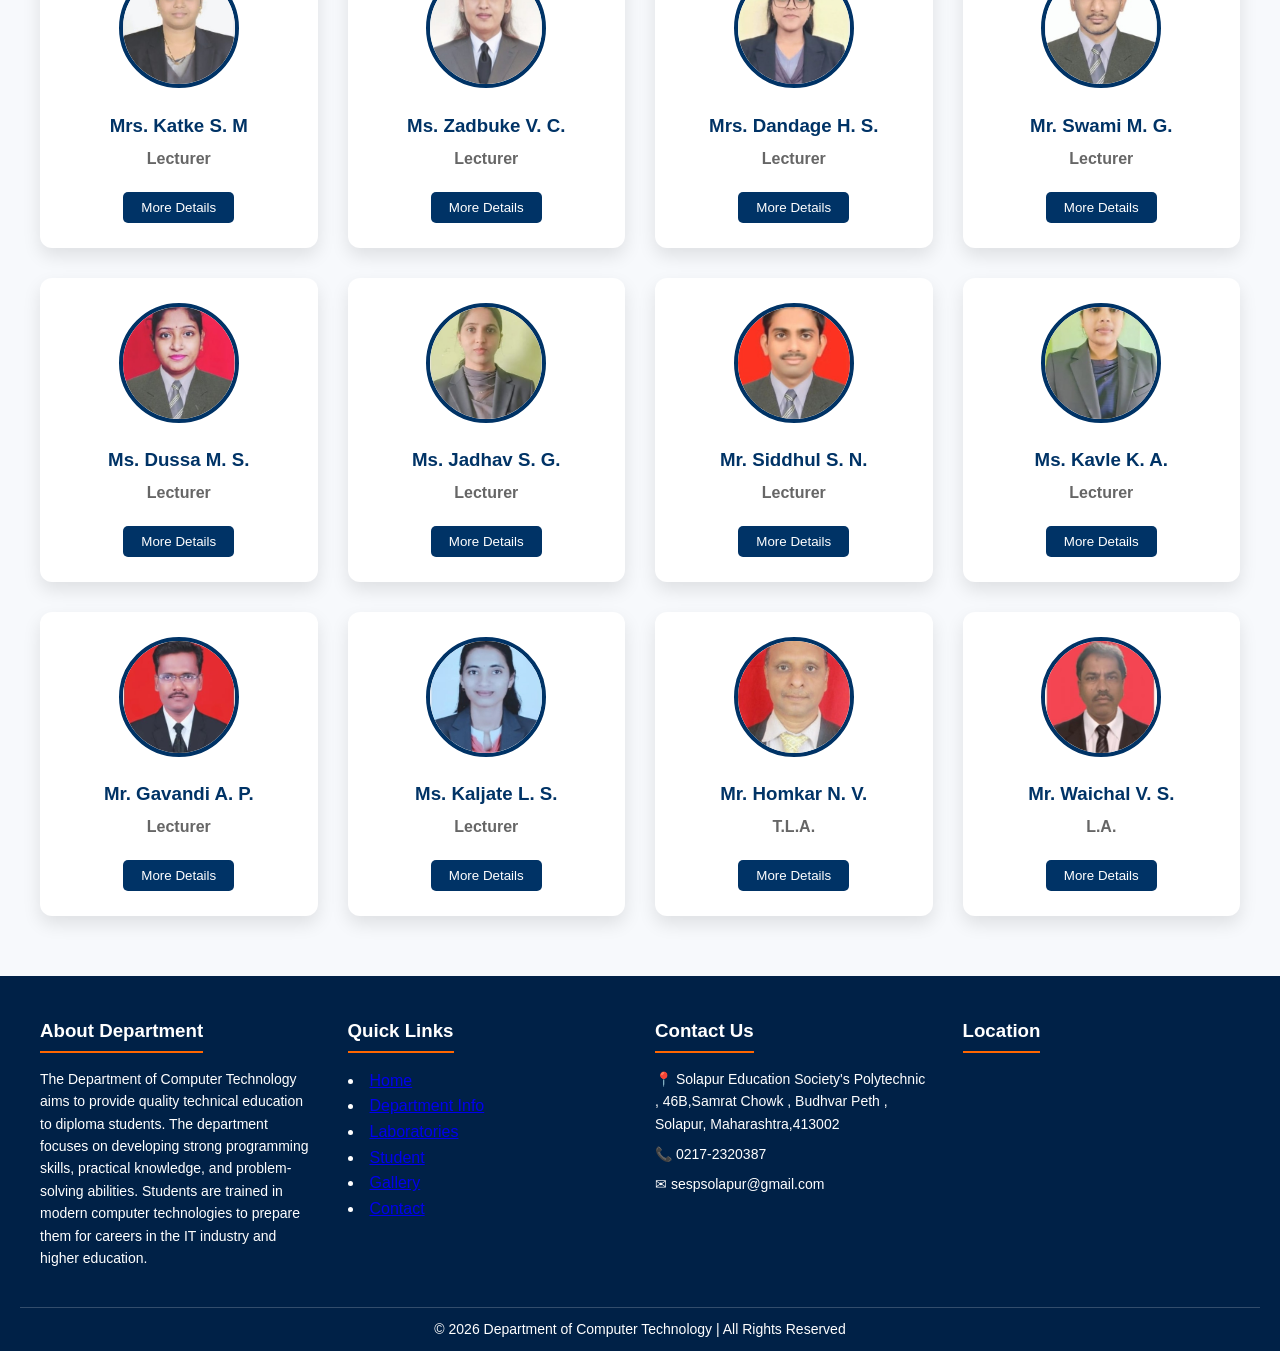
==== commit ccb39ad5: "Update index.html" ====
--- a/index.html
+++ b/index.html
@@ -3,6 +3,7 @@
 
 <head>
     <title>Computer Science Department</title>
+    <meta name="viewport" content="width=device-width, initial-scale=1.0">
     <link rel="stylesheet" href="css/style.css">
 </head>
 
@@ -22,21 +23,21 @@
             <h2>Department of Computer Technology</h2>
         </div>
     </header>
-
-     <div class="menu-toggle" id="menu-toggle">
-        ☰
-    </div>
-    <nav>
-        <ul>
-            <li><a href="index.html">Home</a></li>
-            <li><a href="department.html">Department Info</a></li>
-            <li><a href="lab.html">Laboratories</a></li>
-            <li><a href="student.html">Student</a></li>
-            <li><a href="gallery.html">Gallery</a></li>
-            <li><a href="contact.html">Contact</a></li>
-        </ul>
-    </nav>
-
+    
+   <nav>
+
+<div class="menu-toggle" id="menu-toggle">☰</div>
+
+<ul id="nav-menu">
+<li><a href="index.html">Home</a></li>
+<li><a href="department.html">Department Info</a></li>
+<li><a href="lab.html">Laboratories</a></li>
+<li><a href="student.html">Student</a></li>
+<li><a href="gallery.html">Gallery</a></li>
+<li><a href="contact.html">Contact</a></li>
+</ul>
+
+</nav>
     <section class="hero">
 
         <div class="slider">
@@ -365,3 +366,7 @@
 
 
 </html>
+
+
+
+
--- a/css/style.css
+++ b/css/style.css
@@ -914,36 +914,24 @@
 
 /* Hamburger Menu */
 
-.menu-toggle{
-    display:none;
-    font-size:28px;
-    background:#003366;
-    color:white;
-    padding:10px 15px;
-    cursor:pointer;
-}
-
-/* Mobile Menu */
-
 @media(max-width:768px){
 
 .menu-toggle{
 display:block;
+font-size:28px;
+background:#003366;
+color:white;
+padding:10px;
+cursor:pointer;
 }
 
 nav ul{
 display:none;
 flex-direction:column;
-width:100%;
 }
 
 nav ul.show{
 display:flex;
 }
 
-nav ul li{
-display:block;
-text-align:center;
-}
-
-}
+}
